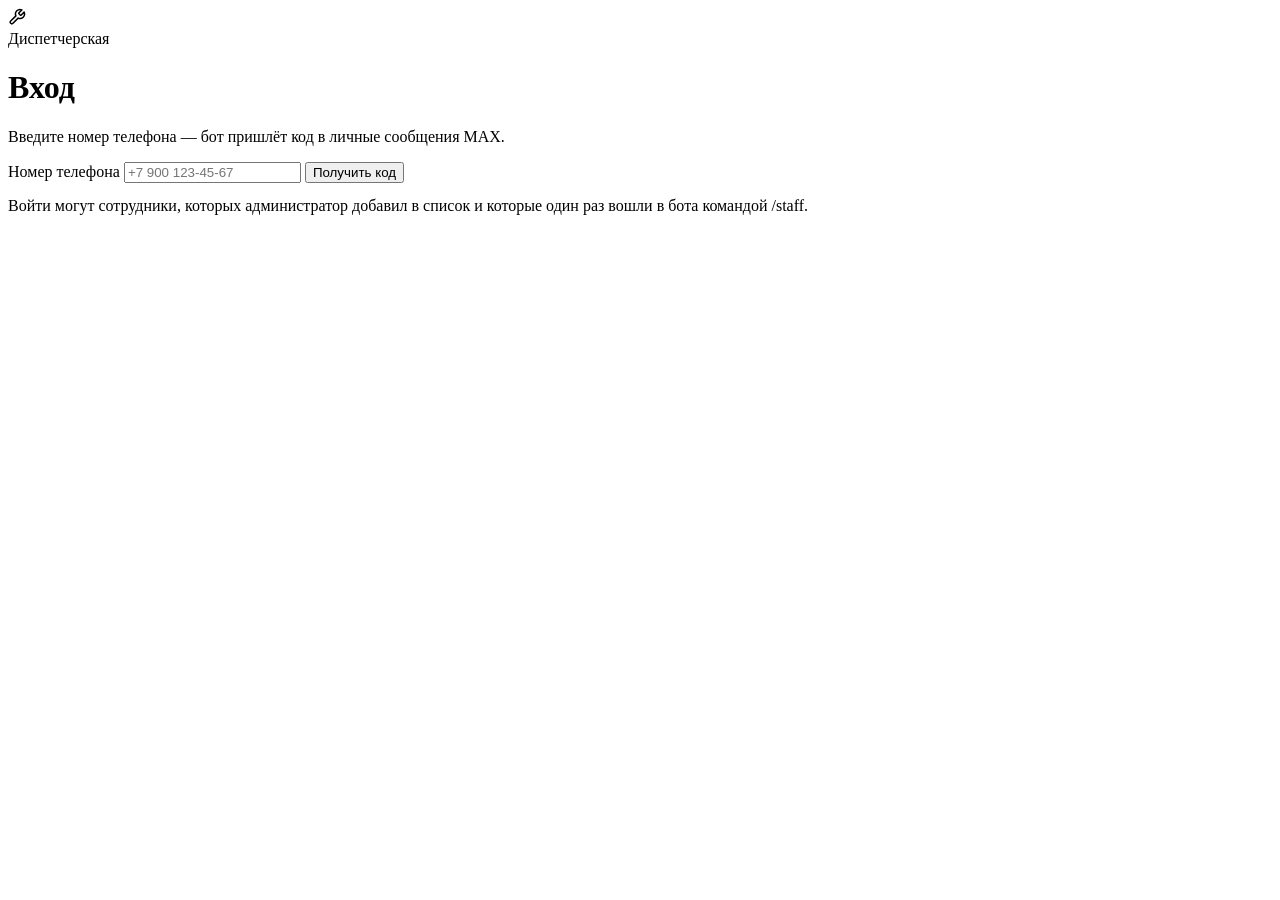
==== app/dashboard/static/login.html @ 06efa499 "Веб-интерфейс: вход по коду из MAX, роли, заявки и сотрудники; новый дизайн Вход и права - Вход по 6" ====
<!doctype html>
<html lang="ru">
<head>
<meta charset="utf-8">
<meta name="viewport" content="width=device-width, initial-scale=1">
<title>Вход — Дашборд диспетчерской</title>
<link rel="preconnect" href="https://fonts.googleapis.com">
<link rel="preconnect" href="https://fonts.gstatic.com" crossorigin>
<link href="https://fonts.googleapis.com/css2?family=Inter:wght@400;500;600;700&display=swap" rel="stylesheet">
<link rel="stylesheet" href="/static/app.css">
</head>
<body>
<div class="login-wrap">
  <main class="login-card">
    <div class="brand" style="padding:0">
      <div class="brand-mark" aria-hidden="true">
        <svg width="18" height="18" viewBox="0 0 24 24" fill="none" stroke="currentColor" stroke-width="2" stroke-linecap="round" stroke-linejoin="round"><path d="M14.7 6.3a1 1 0 0 0 0 1.4l1.6 1.6a1 1 0 0 0 1.4 0l3.77-3.77a6 6 0 0 1-7.94 7.94l-6.91 6.91a2.12 2.12 0 0 1-3-3l6.91-6.91a6 6 0 0 1 7.94-7.94l-3.76 3.76z"/></svg>
      </div>
      <div class="brand-name">Диспетчерская</div>
    </div>

    <form id="step-phone" novalidate>
      <h1>Вход</h1>
      <p class="lead">Введите номер телефона — бот пришлёт код в личные сообщения MAX.</p>
      <div class="form-error" id="phone-error" hidden></div>
      <label class="field">
        <span>Номер телефона</span>
        <input class="input" id="phone" type="tel" inputmode="tel" autocomplete="tel" placeholder="+7 900 123-45-67" required>
      </label>
      <button class="btn primary" type="submit">Получить код</button>
      <p class="hint" style="margin-top:14px">Войти могут сотрудники, которых администратор добавил в список и которые один раз вошли в бота командой /staff.</p>
    </form>

    <form id="step-code" novalidate hidden>
      <h1>Код из MAX</h1>
      <p class="lead" id="code-lead"></p>
      <div class="form-error" id="code-error" hidden></div>
      <label class="field">
        <span>Код</span>
        <input class="input code-input" id="code" inputmode="numeric" autocomplete="one-time-code" maxlength="6" placeholder="••••••" required>
      </label>
      <button class="btn primary" type="submit">Войти</button>
      <p class="hint" style="margin-top:14px">
        <button class="link-btn" type="button" id="back">Другой номер</button>
        · код действует 5 минут
      </p>
    </form>
  </main>
</div>

<script>
"use strict";
const $ = id => document.getElementById(id);

async function post(url, body) {
  const res = await fetch(url, { method: "POST", headers: { "content-type": "application/json" }, body: JSON.stringify(body) });
  let data = {};
  try { data = await res.json(); } catch (_) {}
  if (!res.ok) {
    const detail = Array.isArray(data.detail) ? "Проверьте введённые данные" : data.detail;
    throw new Error(detail || `Ошибка ${res.status}`);
  }
  return data;
}

function showError(id, message) {
  const box = $(id);
  box.textContent = message;
  box.hidden = !message;
}

$("step-phone").addEventListener("submit", async e => {
  e.preventDefault();
  showError("phone-error", "");
  const btn = e.submitter; btn.disabled = true;
  try {
    const data = await post("/api/auth/request", { phone: $("phone").value });
    $("code-lead").textContent = data.message;
    $("step-phone").hidden = true;
    $("step-code").hidden = false;
    $("code").focus();
  } catch (err) {
    showError("phone-error", err.message);
  } finally {
    btn.disabled = false;
  }
});

$("step-code").addEventListener("submit", async e => {
  e.preventDefault();
  showError("code-error", "");
  const btn = e.submitter; btn.disabled = true;
  try {
    await post("/api/auth/verify", { phone: $("phone").value, code: $("code").value });
    location.replace("/");
  } catch (err) {
    showError("code-error", err.message);
    btn.disabled = false;
  }
});

$("back").addEventListener("click", () => {
  $("step-code").hidden = true;
  $("step-phone").hidden = false;
  $("code").value = "";
  $("phone").focus();
});
</script>
</body>
</html>
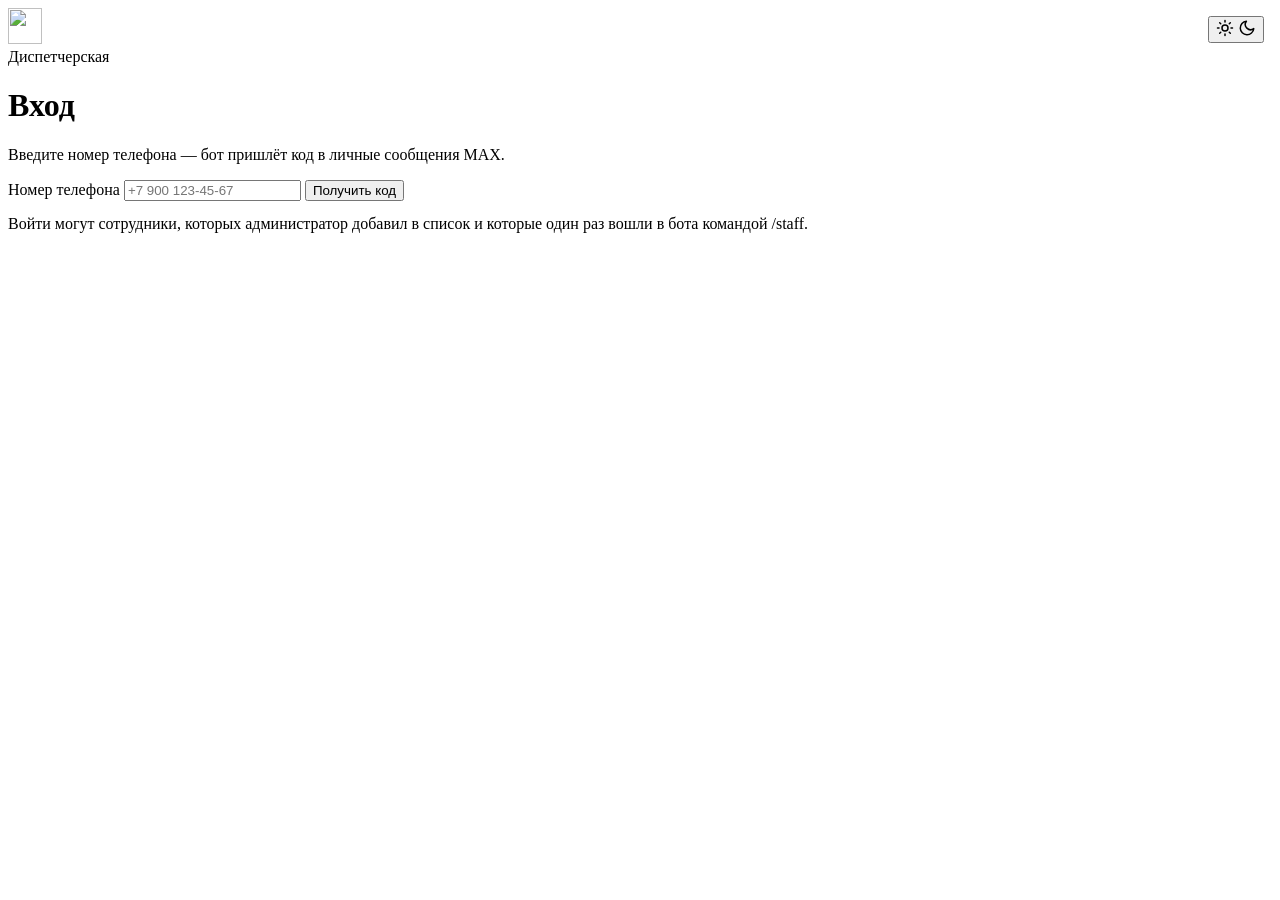
==== commit 84b9b835: "Светлая тема по умолчанию, логотип и фирменные цвета - Светлая тема по умолчанию, тёмная — переключа" ====
--- a/app/dashboard/static/login.html
+++ b/app/dashboard/static/login.html
@@ -7,15 +7,22 @@
 <link rel="preconnect" href="https://fonts.googleapis.com">
 <link rel="preconnect" href="https://fonts.gstatic.com" crossorigin>
 <link href="https://fonts.googleapis.com/css2?family=Inter:wght@400;500;600;700&display=swap" rel="stylesheet">
+<link rel="icon" type="image/png" href="/static/logo.png">
+<script>
+  // Тема до отрисовки: по умолчанию светлая, тёмная — если пользователь её выбрал
+  try { if (localStorage.getItem("theme") === "dark") document.documentElement.dataset.theme = "dark"; } catch (_) {}
+</script>
 <link rel="stylesheet" href="/static/app.css">
 </head>
 <body>
 <div class="login-wrap">
+  <div style="position:fixed;top:16px;right:16px"><button class="theme-toggle" id="theme-toggle" type="button" aria-label="Переключить тему" title="Светлая / тёмная тема">
+    <svg class="sun" width="18" height="18" viewBox="0 0 24 24" fill="none" stroke="currentColor" stroke-width="2" stroke-linecap="round" aria-hidden="true"><circle cx="12" cy="12" r="4"/><path d="M12 2v2M12 20v2M4.9 4.9l1.4 1.4M17.7 17.7l1.4 1.4M2 12h2M20 12h2M4.9 19.1l1.4-1.4M17.7 6.3l1.4-1.4"/></svg>
+    <svg class="moon" width="18" height="18" viewBox="0 0 24 24" fill="none" stroke="currentColor" stroke-width="2" stroke-linecap="round" stroke-linejoin="round" aria-hidden="true"><path d="M21 12.8A9 9 0 1 1 11.2 3a7 7 0 0 0 9.8 9.8z"/></svg>
+  </button></div>
   <main class="login-card">
     <div class="brand" style="padding:0">
-      <div class="brand-mark" aria-hidden="true">
-        <svg width="18" height="18" viewBox="0 0 24 24" fill="none" stroke="currentColor" stroke-width="2" stroke-linecap="round" stroke-linejoin="round"><path d="M14.7 6.3a1 1 0 0 0 0 1.4l1.6 1.6a1 1 0 0 0 1.4 0l3.77-3.77a6 6 0 0 1-7.94 7.94l-6.91 6.91a2.12 2.12 0 0 1-3-3l6.91-6.91a6 6 0 0 1 7.94-7.94l-3.76 3.76z"/></svg>
-      </div>
+      <img class="brand-mark" src="/static/logo.png" alt="" width="34" height="36">
       <div class="brand-name">Диспетчерская</div>
     </div>
 
@@ -51,6 +58,12 @@
 <script>
 "use strict";
 const $ = id => document.getElementById(id);
+
+$("theme-toggle").addEventListener("click", () => {
+  const dark = document.documentElement.dataset.theme !== "dark";
+  if (dark) document.documentElement.dataset.theme = "dark"; else delete document.documentElement.dataset.theme;
+  try { localStorage.setItem("theme", dark ? "dark" : "light"); } catch (_) {}
+});
 
 async function post(url, body) {
   const res = await fetch(url, { method: "POST", headers: { "content-type": "application/json" }, body: JSON.stringify(body) });
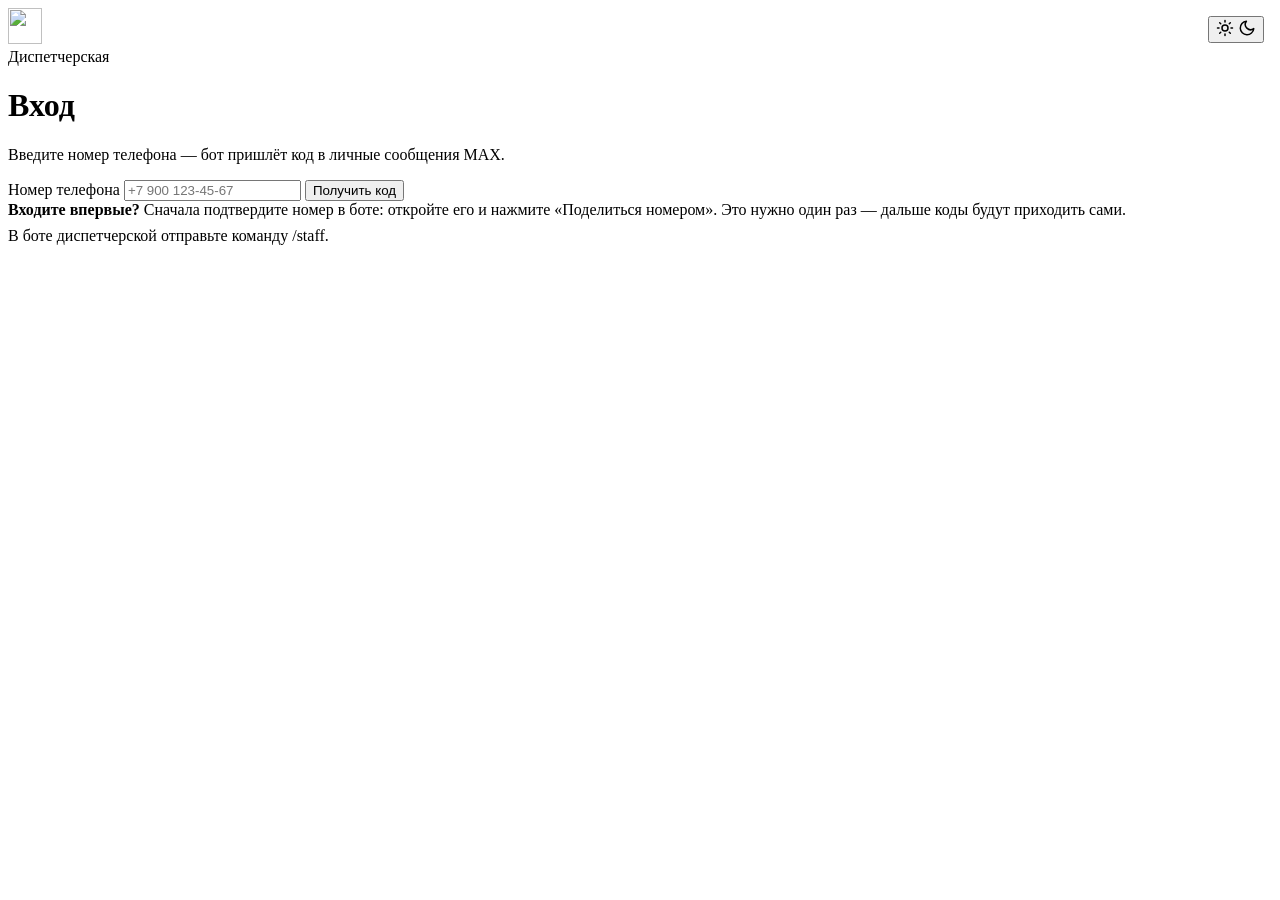
==== commit 625b2dd7: "Диспетчер: сроки, приоритет, категории, правка и история заявок; первый вход - Роль «Диспетчер»: зая" ====
--- a/app/dashboard/static/login.html
+++ b/app/dashboard/static/login.html
@@ -35,7 +35,12 @@
         <input class="input" id="phone" type="tel" inputmode="tel" autocomplete="tel" placeholder="+7 900 123-45-67" required>
       </label>
       <button class="btn primary" type="submit">Получить код</button>
-      <p class="hint" style="margin-top:14px">Войти могут сотрудники, которых администратор добавил в список и которые один раз вошли в бота командой /staff.</p>
+      <div class="login-first" id="first-time">
+        <b>Входите впервые?</b> Сначала подтвердите номер в боте: откройте его и нажмите «Поделиться номером».
+        Это нужно один раз — дальше коды будут приходить сами.
+        <a class="btn soft" id="bot-link" href="#" target="_blank" rel="noopener" hidden>Открыть бота в MAX</a>
+        <div class="hint" id="bot-hint" style="margin-top:8px">В боте диспетчерской отправьте команду /staff.</div>
+      </div>
     </form>
 
     <form id="step-code" novalidate hidden>
@@ -51,6 +56,11 @@
         <button class="link-btn" type="button" id="back">Другой номер</button>
         · код действует 5 минут
       </p>
+      <div class="login-first" id="no-code">
+        <b>Код не пришёл?</b> Значит, номер ещё не подтверждён в боте или его нет в списке сотрудников.
+        Откройте бота, нажмите «Поделиться номером» и запросите код снова.
+        <a class="btn soft" id="bot-link-2" href="#" target="_blank" rel="noopener" hidden>Открыть бота в MAX</a>
+      </div>
     </form>
   </main>
 </div>
@@ -58,6 +68,13 @@
 <script>
 "use strict";
 const $ = id => document.getElementById(id);
+
+// Ссылка на бота для первого входа (имя бота сайт узнаёт у MAX)
+fetch("/api/public").then(r => r.json()).then(({ staff_link }) => {
+  if (!staff_link) return;
+  for (const id of ["bot-link", "bot-link-2"]) { $(id).href = staff_link; $(id).hidden = false; }
+  $("bot-hint").hidden = true;
+}).catch(() => {});
 
 $("theme-toggle").addEventListener("click", () => {
   const dark = document.documentElement.dataset.theme !== "dark";
